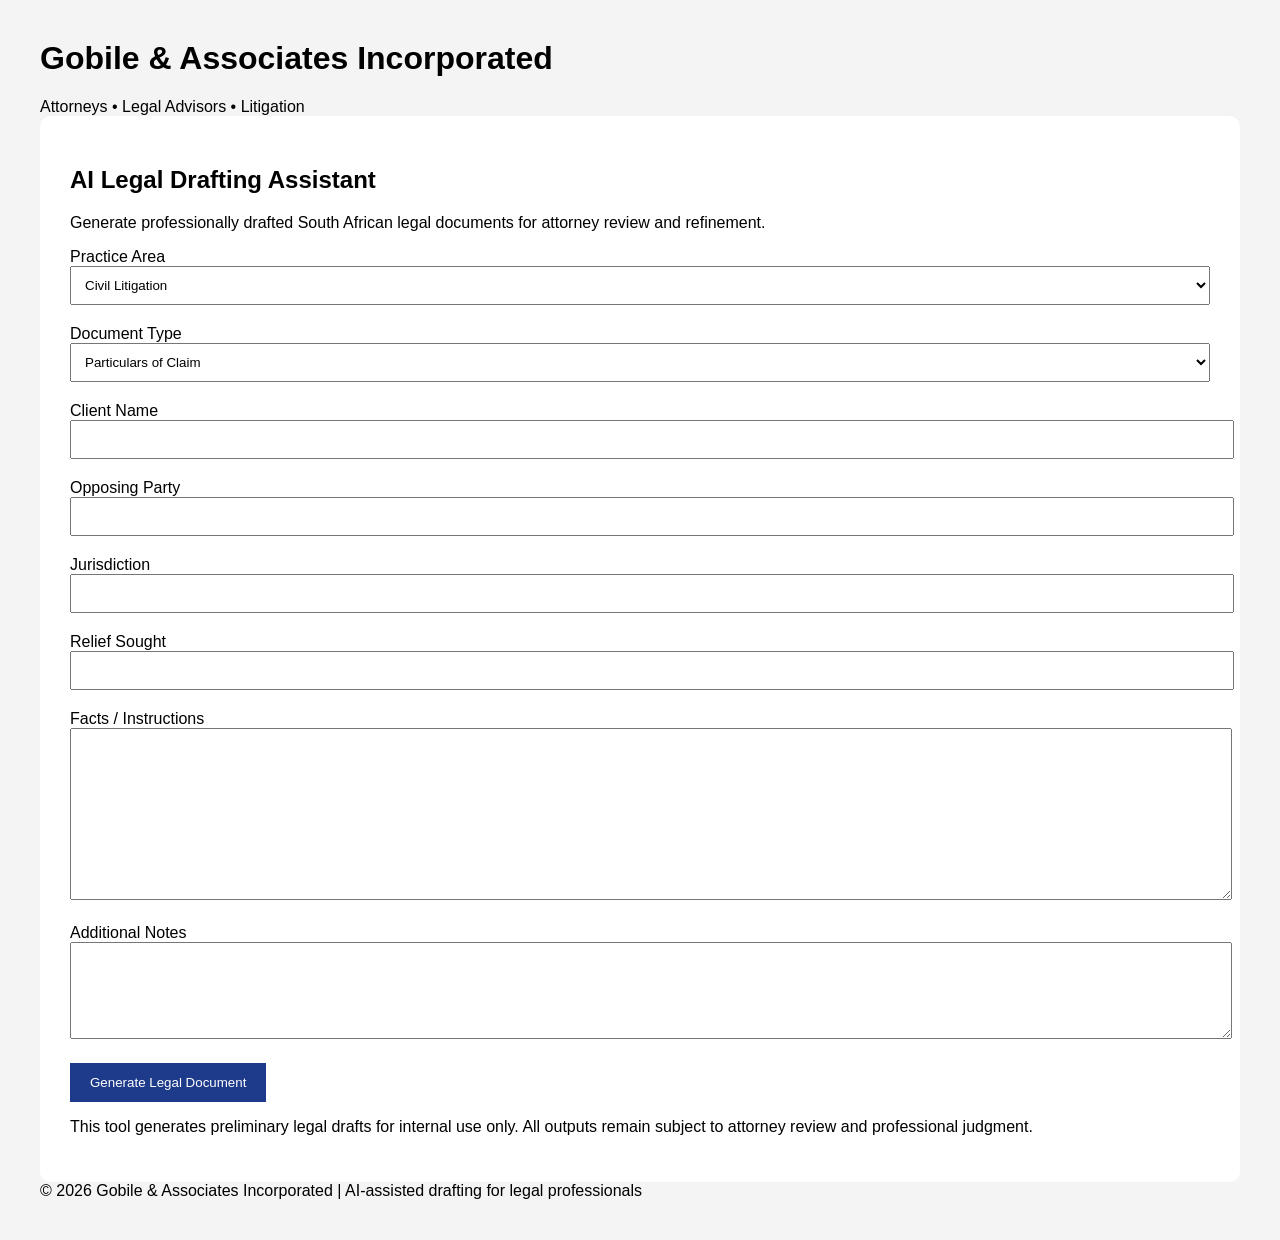
==== src/main/resources/templates/index.html @ dd5cc42f "Initial Commit" ====
<!DOCTYPE html>
<html xmlns:th="http://www.thymeleaf.org">
<head>
    <title>Gobile & Associates | AI Legal Assistant</title>
    <link rel="stylesheet" th:href="@{/styles.css}">
	<style>
	      body {
	          font-family: Arial, sans-serif;
	          margin: 40px;
	          background: #f4f4f4;
	      }

	      .container {
	          background: white;
	          padding: 30px;
	          border-radius: 10px;
	      }

	      input, textarea, select {
	          width: 100%;
	          padding: 10px;
	          margin-bottom: 20px;
	      }

	      button {
	          background: #1e3a8a;
	          color: white;
	          border: none;
	          padding: 12px 20px;
	          cursor: pointer;
	      }
	  </style>
</head>
<body>

<!-- HEADER -->

<header class="top-bar">
    <div class="brand">
        <h1>Gobile & Associates Incorporated</h1>
        <span>Attorneys • Legal Advisors • Litigation</span>
    </div>
</header>

<!-- MAIN CONTENT -->
<main class="container">

    <section class="intro">
        <h2>AI Legal Drafting Assistant</h2>
        <p>
            Generate professionally drafted South African legal documents
            for attorney review and refinement.
        </p>
    </section>

    <section class="card">
		<form action="/generate" method="post">

		    <label>Practice Area</label>
		    <select name="caseType">
				<option value="CIVIL_LITIGATION">Civil Litigation</option>
		        <option value="CRIMINAL">Criminal Law</option>
		        <option value="COMMERCIAL">Commercial Law</option>
		        <option value="ADVISORY">Legal Advisory</option>
		    </select>

		    <label>Document Type</label>
		    <select name="documentType">
				<option value="Particulars of Claim">Particulars of Claim</option>
				<option value="Plea">Plea</option>
				<option value="Notice of Motion">Notice of Motion</option>
				<option value="Founding Affidavit">Founding Affidavit</option>
				<option value="Summary Judgment">Summary Judgment</option>
				<option value="Exception">Exception</option>
				<option value="Replication">Replication</option>
				<option value="Discovery Notice">Discovery Notice</option>
				<option value="Urgent Application">Urgent Application</option>
				<option value="Settlement Agreement">Settlement Agreement</option>
		        <option value="Bail Application">Bail Application</option>
		        <option value="Legal Opinion">Legal Opinion</option>
		        <option value="Letter of Demand">Letter of Demand</option>
		        <option value="Service Agreement">Service Agreement</option>
		        <option value="NDA">Non-Disclosure Agreement</option>
		    </select>

		    <label>Client Name</label>
		    <input type="text" name="clientName" />

		    <label>Opposing Party</label>
		    <input type="text" name="opposingParty" />

		    <label>Jurisdiction</label>
		    <input type="text" name="jurisdiction" />

		    <label>Relief Sought</label>
		    <input type="text" name="reliefSought" />

		    <label>Facts / Instructions</label>
		    <textarea name="facts" rows="10"></textarea>

		    <label>Additional Notes</label>
		    <textarea name="additionalNotes" rows="5"></textarea>

		    <button type="submit">Generate Legal Document</button>

		</form>
    </section>

    <p class="disclaimer">
        This tool generates preliminary legal drafts for internal use only.
        All outputs remain subject to attorney review and professional judgment.
    </p>

</main>

<!-- FOOTER -->
<footer class="footer">
    © 2026 Gobile & Associates Incorporated | AI-assisted drafting for legal professionals
</footer>

</body>
</html>
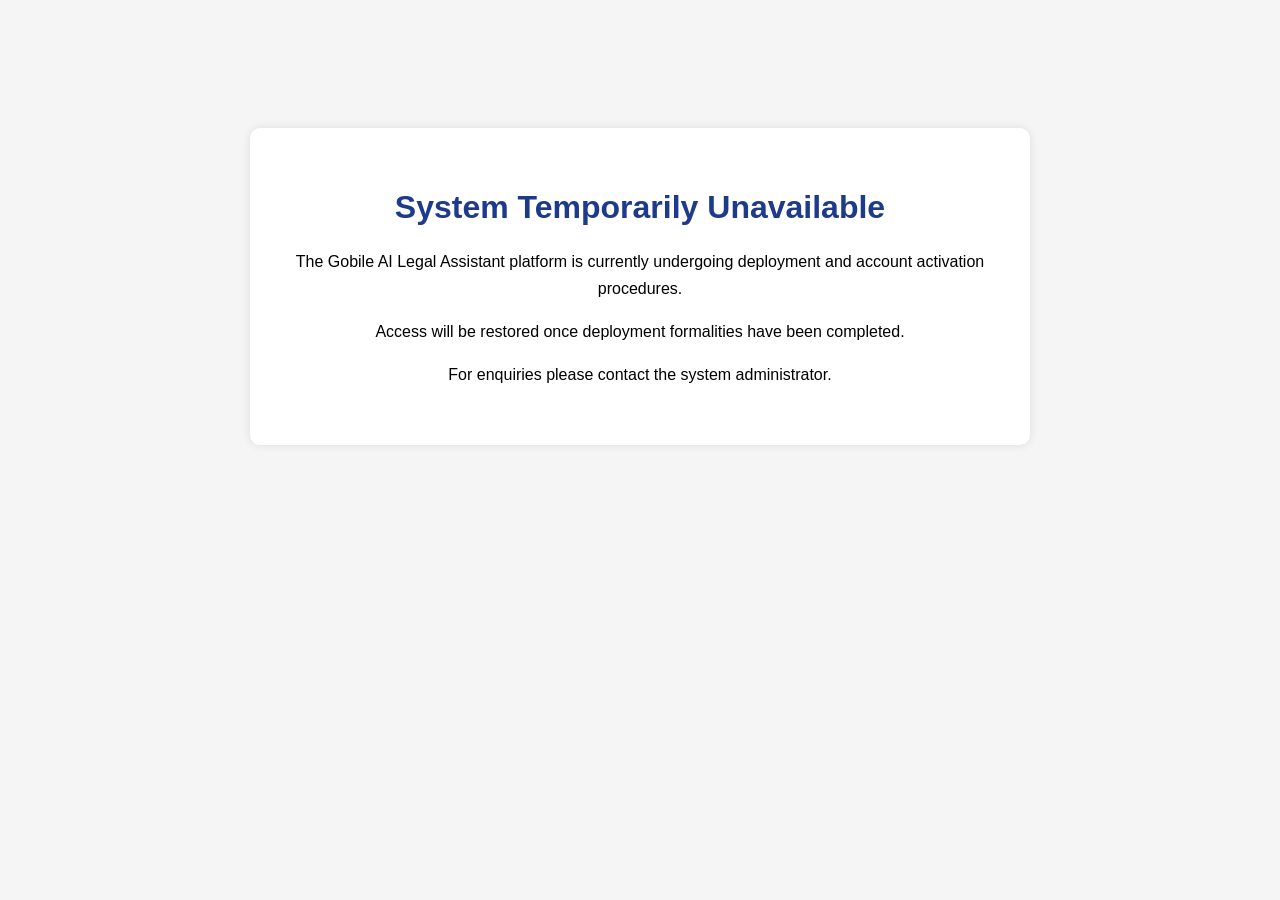
==== commit 5a0bb3be: "Enabled Unavailability of the system" ====
--- a/src/main/resources/templates/index.html
+++ b/src/main/resources/templates/index.html
@@ -1,122 +1,56 @@
 <!DOCTYPE html>
-<html xmlns:th="http://www.thymeleaf.org">
+<html>
 <head>
-    <title>Gobile & Associates | AI Legal Assistant</title>
-    <link rel="stylesheet" th:href="@{/styles.css}">
-	<style>
-	      body {
-	          font-family: Arial, sans-serif;
-	          margin: 40px;
-	          background: #f4f4f4;
-	      }
+    <title>Gobile AI Legal Assistant</title>
 
-	      .container {
-	          background: white;
-	          padding: 30px;
-	          border-radius: 10px;
-	      }
+    <style>
+        body{
+            font-family: Arial, sans-serif;
+            text-align:center;
+            padding-top:120px;
+            background:#f5f5f5;
+        }
 
-	      input, textarea, select {
-	          width: 100%;
-	          padding: 10px;
-	          margin-bottom: 20px;
-	      }
+        .box{
+            background:white;
+            width:700px;
+            margin:auto;
+            padding:40px;
+            border-radius:10px;
+            box-shadow:0 0 10px rgba(0,0,0,.1);
+        }
 
-	      button {
-	          background: #1e3a8a;
-	          color: white;
-	          border: none;
-	          padding: 12px 20px;
-	          cursor: pointer;
-	      }
-	  </style>
+        h1{
+            color:#1e3a8a;
+        }
+
+        p{
+            line-height:1.7;
+        }
+    </style>
+
 </head>
+
 <body>
 
-<!-- HEADER -->
+<div class="box">
 
-<header class="top-bar">
-    <div class="brand">
-        <h1>Gobile & Associates Incorporated</h1>
-        <span>Attorneys • Legal Advisors • Litigation</span>
-    </div>
-</header>
+    <h1>System Temporarily Unavailable</h1>
 
-<!-- MAIN CONTENT -->
-<main class="container">
-
-    <section class="intro">
-        <h2>AI Legal Drafting Assistant</h2>
-        <p>
-            Generate professionally drafted South African legal documents
-            for attorney review and refinement.
-        </p>
-    </section>
-
-    <section class="card">
-		<form action="/generate" method="post">
-
-		    <label>Practice Area</label>
-		    <select name="caseType">
-				<option value="CIVIL_LITIGATION">Civil Litigation</option>
-		        <option value="CRIMINAL">Criminal Law</option>
-		        <option value="COMMERCIAL">Commercial Law</option>
-		        <option value="ADVISORY">Legal Advisory</option>
-		    </select>
-
-		    <label>Document Type</label>
-		    <select name="documentType">
-				<option value="Particulars of Claim">Particulars of Claim</option>
-				<option value="Plea">Plea</option>
-				<option value="Notice of Motion">Notice of Motion</option>
-				<option value="Founding Affidavit">Founding Affidavit</option>
-				<option value="Summary Judgment">Summary Judgment</option>
-				<option value="Exception">Exception</option>
-				<option value="Replication">Replication</option>
-				<option value="Discovery Notice">Discovery Notice</option>
-				<option value="Urgent Application">Urgent Application</option>
-				<option value="Settlement Agreement">Settlement Agreement</option>
-		        <option value="Bail Application">Bail Application</option>
-		        <option value="Legal Opinion">Legal Opinion</option>
-		        <option value="Letter of Demand">Letter of Demand</option>
-		        <option value="Service Agreement">Service Agreement</option>
-		        <option value="NDA">Non-Disclosure Agreement</option>
-		    </select>
-
-		    <label>Client Name</label>
-		    <input type="text" name="clientName" />
-
-		    <label>Opposing Party</label>
-		    <input type="text" name="opposingParty" />
-
-		    <label>Jurisdiction</label>
-		    <input type="text" name="jurisdiction" />
-
-		    <label>Relief Sought</label>
-		    <input type="text" name="reliefSought" />
-
-		    <label>Facts / Instructions</label>
-		    <textarea name="facts" rows="10"></textarea>
-
-		    <label>Additional Notes</label>
-		    <textarea name="additionalNotes" rows="5"></textarea>
-
-		    <button type="submit">Generate Legal Document</button>
-
-		</form>
-    </section>
-
-    <p class="disclaimer">
-        This tool generates preliminary legal drafts for internal use only.
-        All outputs remain subject to attorney review and professional judgment.
+    <p>
+        The Gobile AI Legal Assistant platform is currently undergoing
+        deployment and account activation procedures.
     </p>
 
-</main>
+    <p>
+        Access will be restored once deployment formalities have been completed.
+    </p>
 
-<!-- FOOTER -->
-<footer class="footer">
-    © 2026 Gobile & Associates Incorporated | AI-assisted drafting for legal professionals
-</footer>
+    <p>
+        For enquiries please contact the system administrator.
+    </p>
+
+</div>
 
 </body>
-</html>
+</html>
